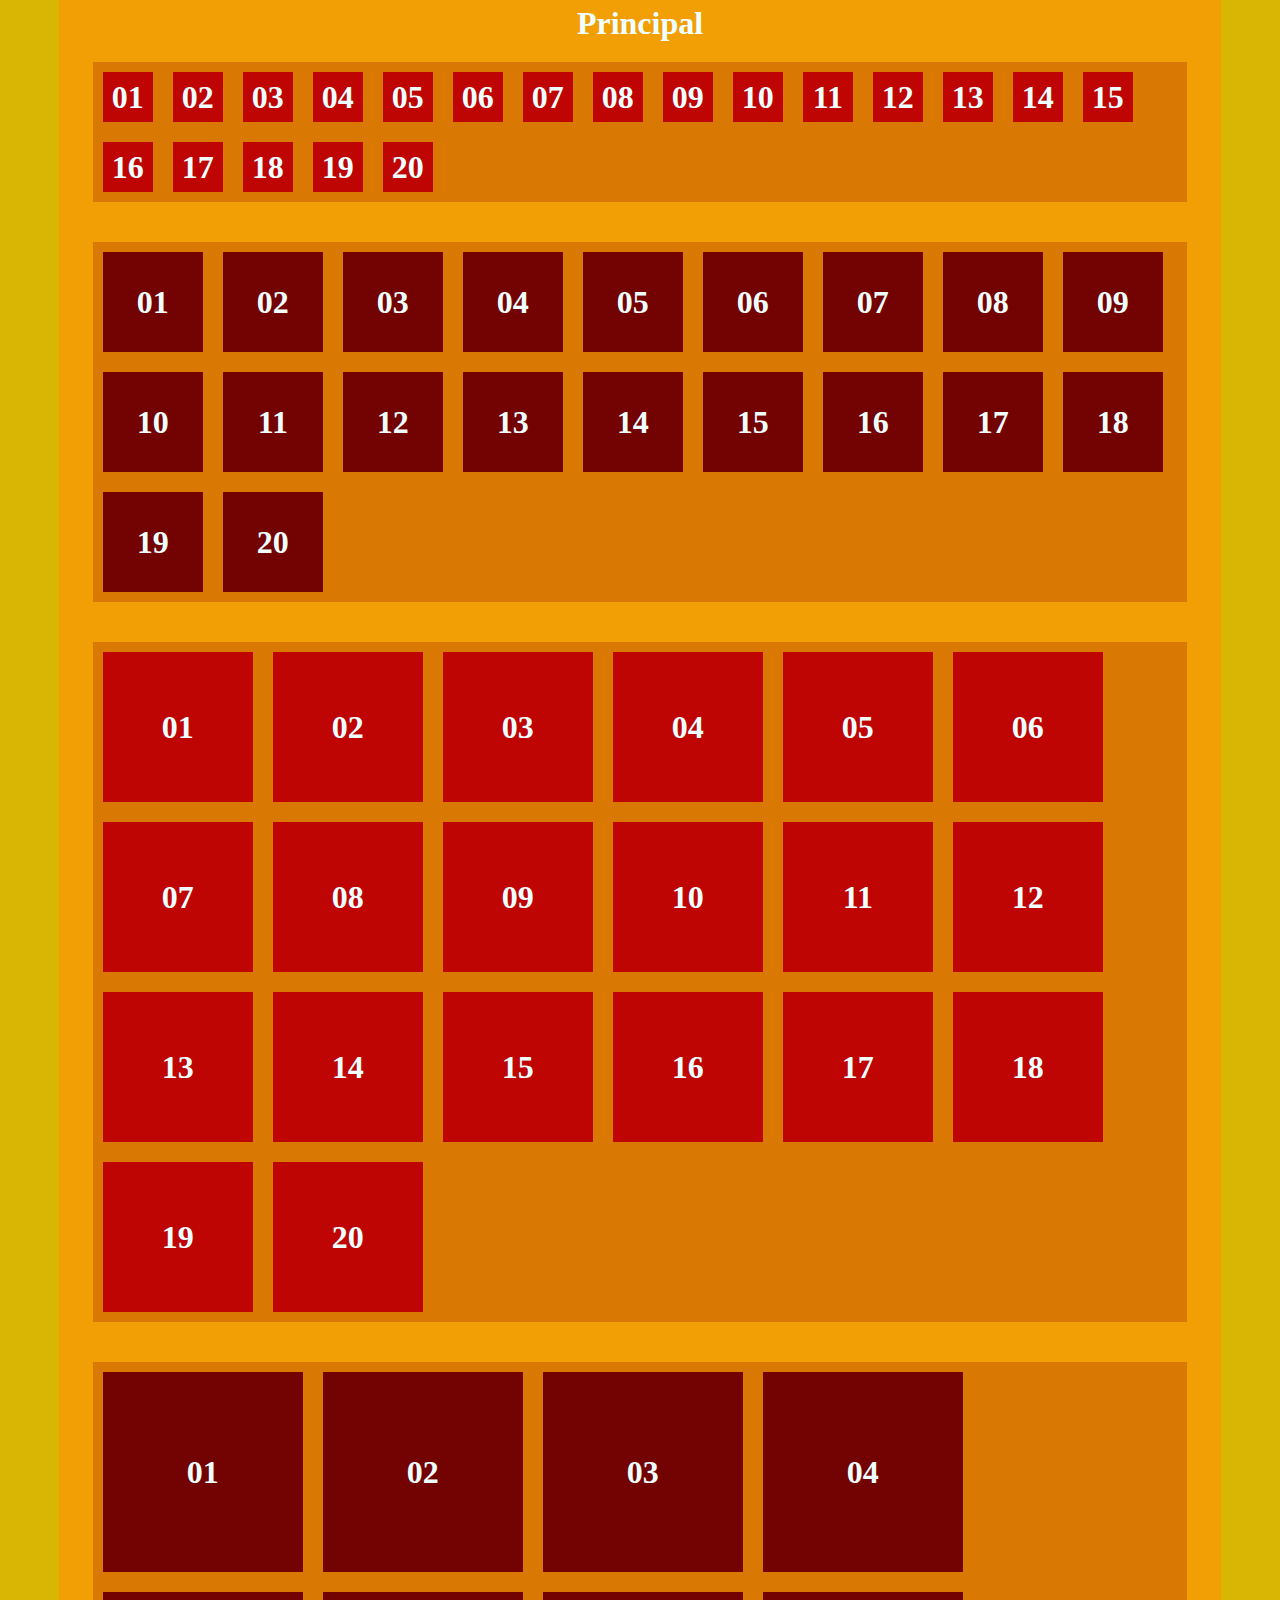
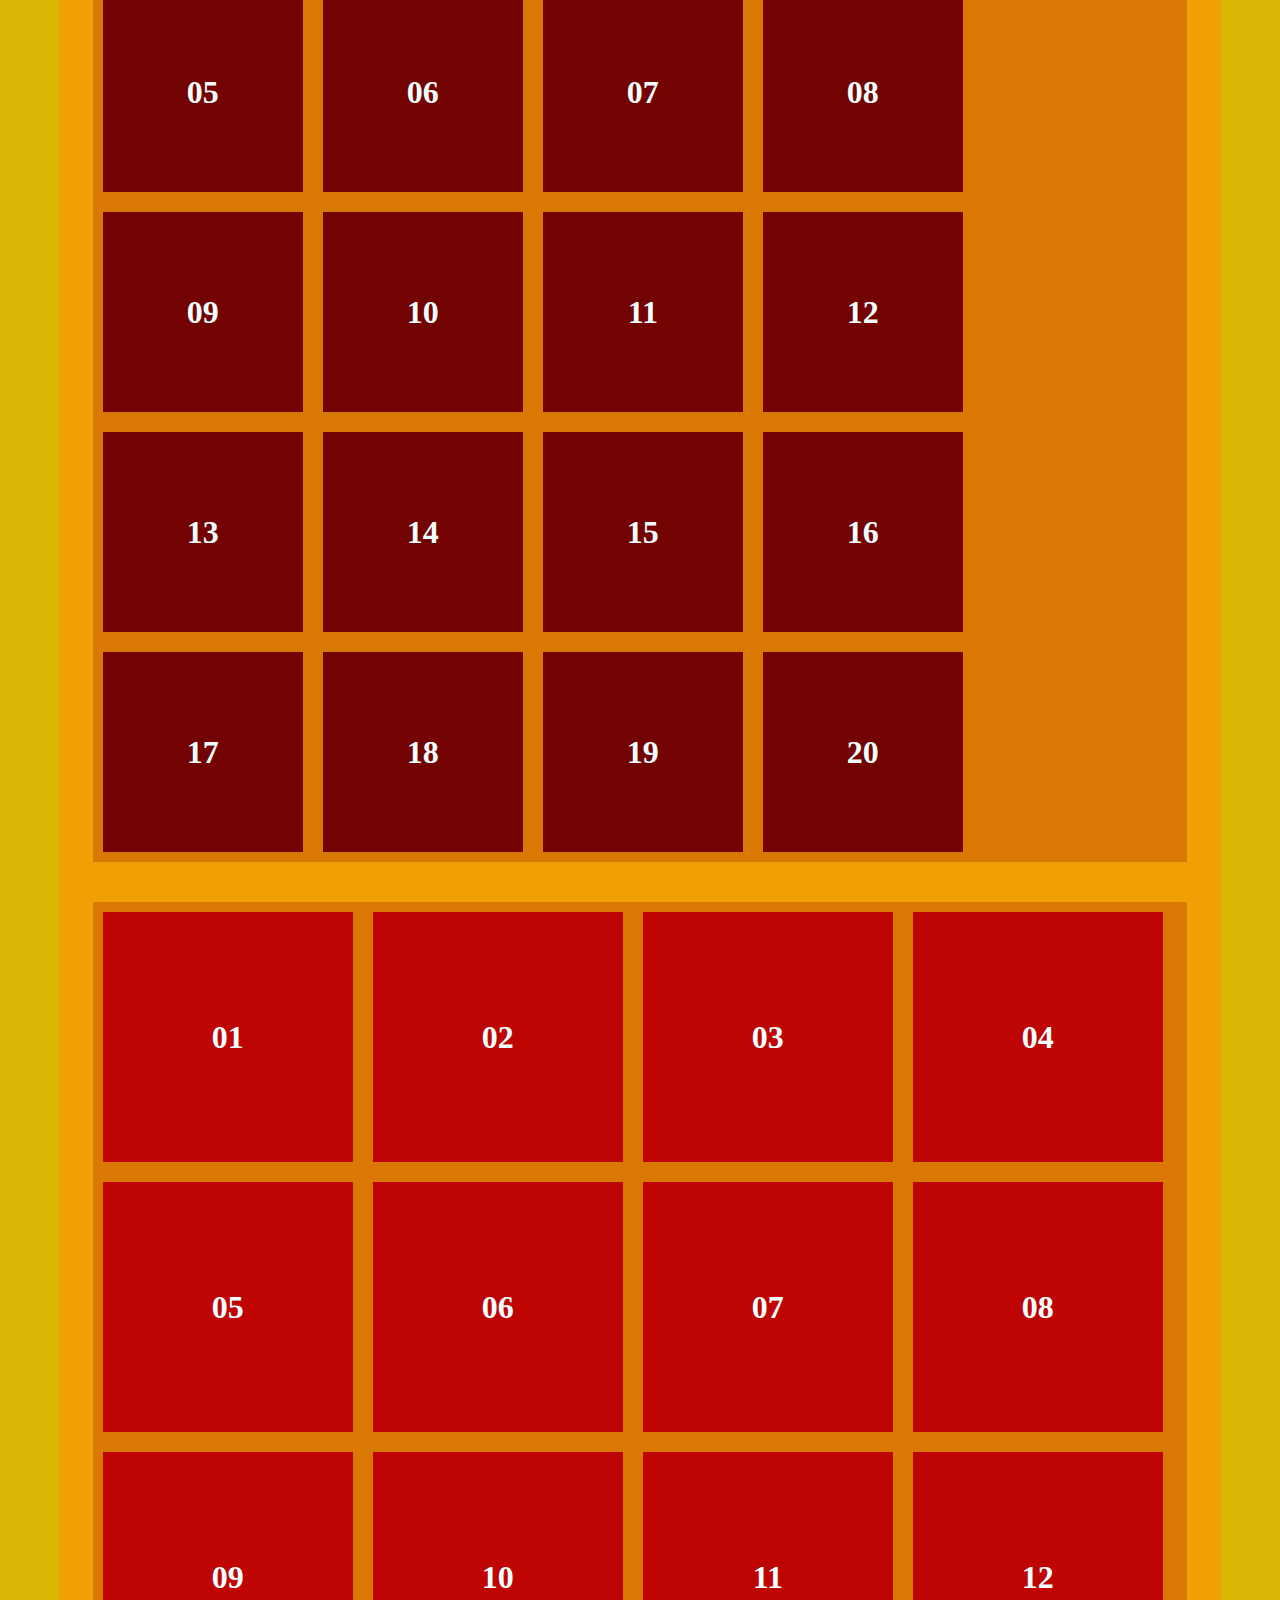
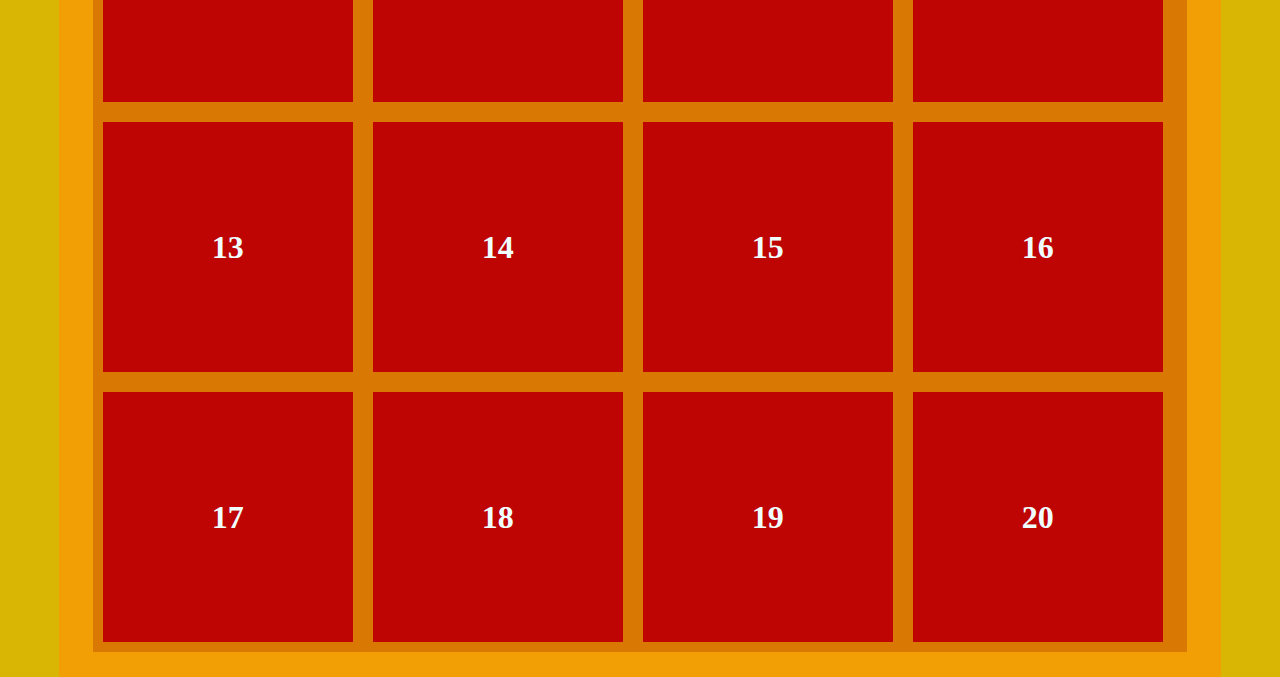
==== index_02.html @ c9fa5b0b "teste" ====
<!DOCTYPE html>
<html lang="pt-br">
<head>
    <meta charset="UTF-8">
    <meta name="viewport" content="width=device-width, initial-scale=1.0">
    <title>Index 02</title>
    <style>
        * {
            padding: 0;
            margin: 0;
            color: azure;
        }
        body {
            text-align: center;
            background-color: #D9B504;
        }
        main {
            background-color: #F29F05;
            width: 90%;
            margin: auto;
            padding: 5px;
            display: flex;
            flex-direction: column;
        }
        section {
            width: 95%;
            margin: 20px auto;
            height: auto; /* OPCIONAL */
            background-color: #D97904;
            display: flex;
            flex-wrap: wrap;
        }
        h1.bloco1 {
            display: flex;
            align-items: center;
            justify-content: center;
            width: 50px;
            height: 50px;
            background-color: #BF0404;
            margin: 10px;
        }
        h1.bloco2 {
            display: flex;
            align-items: center;
            justify-content: center;
            width: 100px;
            height: 100px;
            background-color: #730202;
            margin: 10px;
        }
        h1.bloco3 {
            display: flex;
            align-items: center;
            justify-content: center;
            width: 150px;
            height: 150px;
            background-color: #BF0404;
            margin: 10px;
        }
        h1.bloco4 {
            display: flex;
            align-items: center;
            justify-content: center;
            width: 200px;
            height: 200px;
            background-color: #730202;
            margin: 10px;
        }
        h1.bloco5 {
            display: flex;
            align-items: center;
            justify-content: center;
            width: 250px;
            height: 250px;
            background-color: #BF0404;
            margin: 10px;
        }
    </style>
</head>
<body>
    <main>
        <h1>Principal</h1>
        <section>
            <h1 class="bloco1"><p>01</p></h1>
            <h1 class="bloco1"><p>02</p></h1>
            <h1 class="bloco1"><p>03</p></h1>
            <h1 class="bloco1"><p>04</p></h1>
            <h1 class="bloco1"><p>05</p></h1>
            <h1 class="bloco1"><p>06</p></h1>
            <h1 class="bloco1"><p>07</p></h1>
            <h1 class="bloco1"><p>08</p></h1>
            <h1 class="bloco1"><p>09</p></h1>
            <h1 class="bloco1"><p>10</p></h1>
            <h1 class="bloco1"><p>11</p></h1>
            <h1 class="bloco1"><p>12</p></h1>
            <h1 class="bloco1"><p>13</p></h1>
            <h1 class="bloco1"><p>14</p></h1>
            <h1 class="bloco1"><p>15</p></h1>
            <h1 class="bloco1"><p>16</p></h1>
            <h1 class="bloco1"><p>17</p></h1>
            <h1 class="bloco1"><p>18</p></h1>
            <h1 class="bloco1"><p>19</p></h1>
            <h1 class="bloco1"><p>20</p></h1>
        </section>
        <section>
            <h1 class="bloco2"><p>01</p></h1>
            <h1 class="bloco2"><p>02</p></h1>
            <h1 class="bloco2"><p>03</p></h1>
            <h1 class="bloco2"><p>04</p></h1>
            <h1 class="bloco2"><p>05</p></h1>
            <h1 class="bloco2"><p>06</p></h1>
            <h1 class="bloco2"><p>07</p></h1>
            <h1 class="bloco2"><p>08</p></h1>
            <h1 class="bloco2"><p>09</p></h1>
            <h1 class="bloco2"><p>10</p></h1>
            <h1 class="bloco2"><p>11</p></h1>
            <h1 class="bloco2"><p>12</p></h1>
            <h1 class="bloco2"><p>13</p></h1>
            <h1 class="bloco2"><p>14</p></h1>
            <h1 class="bloco2"><p>15</p></h1>
            <h1 class="bloco2"><p>16</p></h1>
            <h1 class="bloco2"><p>17</p></h1>
            <h1 class="bloco2"><p>18</p></h1>
            <h1 class="bloco2"><p>19</p></h1>
            <h1 class="bloco2"><p>20</p></h1>
        </section>
        <section>
            <h1 class="bloco3"><p>01</p></h1>
            <h1 class="bloco3"><p>02</p></h1>
            <h1 class="bloco3"><p>03</p></h1>
            <h1 class="bloco3"><p>04</p></h1>
            <h1 class="bloco3"><p>05</p></h1>
            <h1 class="bloco3"><p>06</p></h1>
            <h1 class="bloco3"><p>07</p></h1>
            <h1 class="bloco3"><p>08</p></h1>
            <h1 class="bloco3"><p>09</p></h1>
            <h1 class="bloco3"><p>10</p></h1>
            <h1 class="bloco3"><p>11</p></h1>
            <h1 class="bloco3"><p>12</p></h1>
            <h1 class="bloco3"><p>13</p></h1>
            <h1 class="bloco3"><p>14</p></h1>
            <h1 class="bloco3"><p>15</p></h1>
            <h1 class="bloco3"><p>16</p></h1>
            <h1 class="bloco3"><p>17</p></h1>
            <h1 class="bloco3"><p>18</p></h1>
            <h1 class="bloco3"><p>19</p></h1>
            <h1 class="bloco3"><p>20</p></h1>
        </section>
        <section>
            <h1 class="bloco4"><p>01</p></h1>
            <h1 class="bloco4"><p>02</p></h1>
            <h1 class="bloco4"><p>03</p></h1>
            <h1 class="bloco4"><p>04</p></h1>
            <h1 class="bloco4"><p>05</p></h1>
            <h1 class="bloco4"><p>06</p></h1>
            <h1 class="bloco4"><p>07</p></h1>
            <h1 class="bloco4"><p>08</p></h1>
            <h1 class="bloco4"><p>09</p></h1>
            <h1 class="bloco4"><p>10</p></h1>
            <h1 class="bloco4"><p>11</p></h1>
            <h1 class="bloco4"><p>12</p></h1>
            <h1 class="bloco4"><p>13</p></h1>
            <h1 class="bloco4"><p>14</p></h1>
            <h1 class="bloco4"><p>15</p></h1>
            <h1 class="bloco4"><p>16</p></h1>
            <h1 class="bloco4"><p>17</p></h1>
            <h1 class="bloco4"><p>18</p></h1>
            <h1 class="bloco4"><p>19</p></h1>
            <h1 class="bloco4"><p>20</p></h1>
        </section>
        <section>
            <h1 class="bloco5"><p>01</p></h1>
            <h1 class="bloco5"><p>02</p></h1>
            <h1 class="bloco5"><p>03</p></h1>
            <h1 class="bloco5"><p>04</p></h1>
            <h1 class="bloco5"><p>05</p></h1>
            <h1 class="bloco5"><p>06</p></h1>
            <h1 class="bloco5"><p>07</p></h1>
            <h1 class="bloco5"><p>08</p></h1>
            <h1 class="bloco5"><p>09</p></h1>
            <h1 class="bloco5"><p>10</p></h1>
            <h1 class="bloco5"><p>11</p></h1>
            <h1 class="bloco5"><p>12</p></h1>
            <h1 class="bloco5"><p>13</p></h1>
            <h1 class="bloco5"><p>14</p></h1>
            <h1 class="bloco5"><p>15</p></h1>
            <h1 class="bloco5"><p>16</p></h1>
            <h1 class="bloco5"><p>17</p></h1>
            <h1 class="bloco5"><p>18</p></h1>
            <h1 class="bloco5"><p>19</p></h1>
            <h1 class="bloco5"><p>20</p></h1>
        </section>
    </main>
</html>
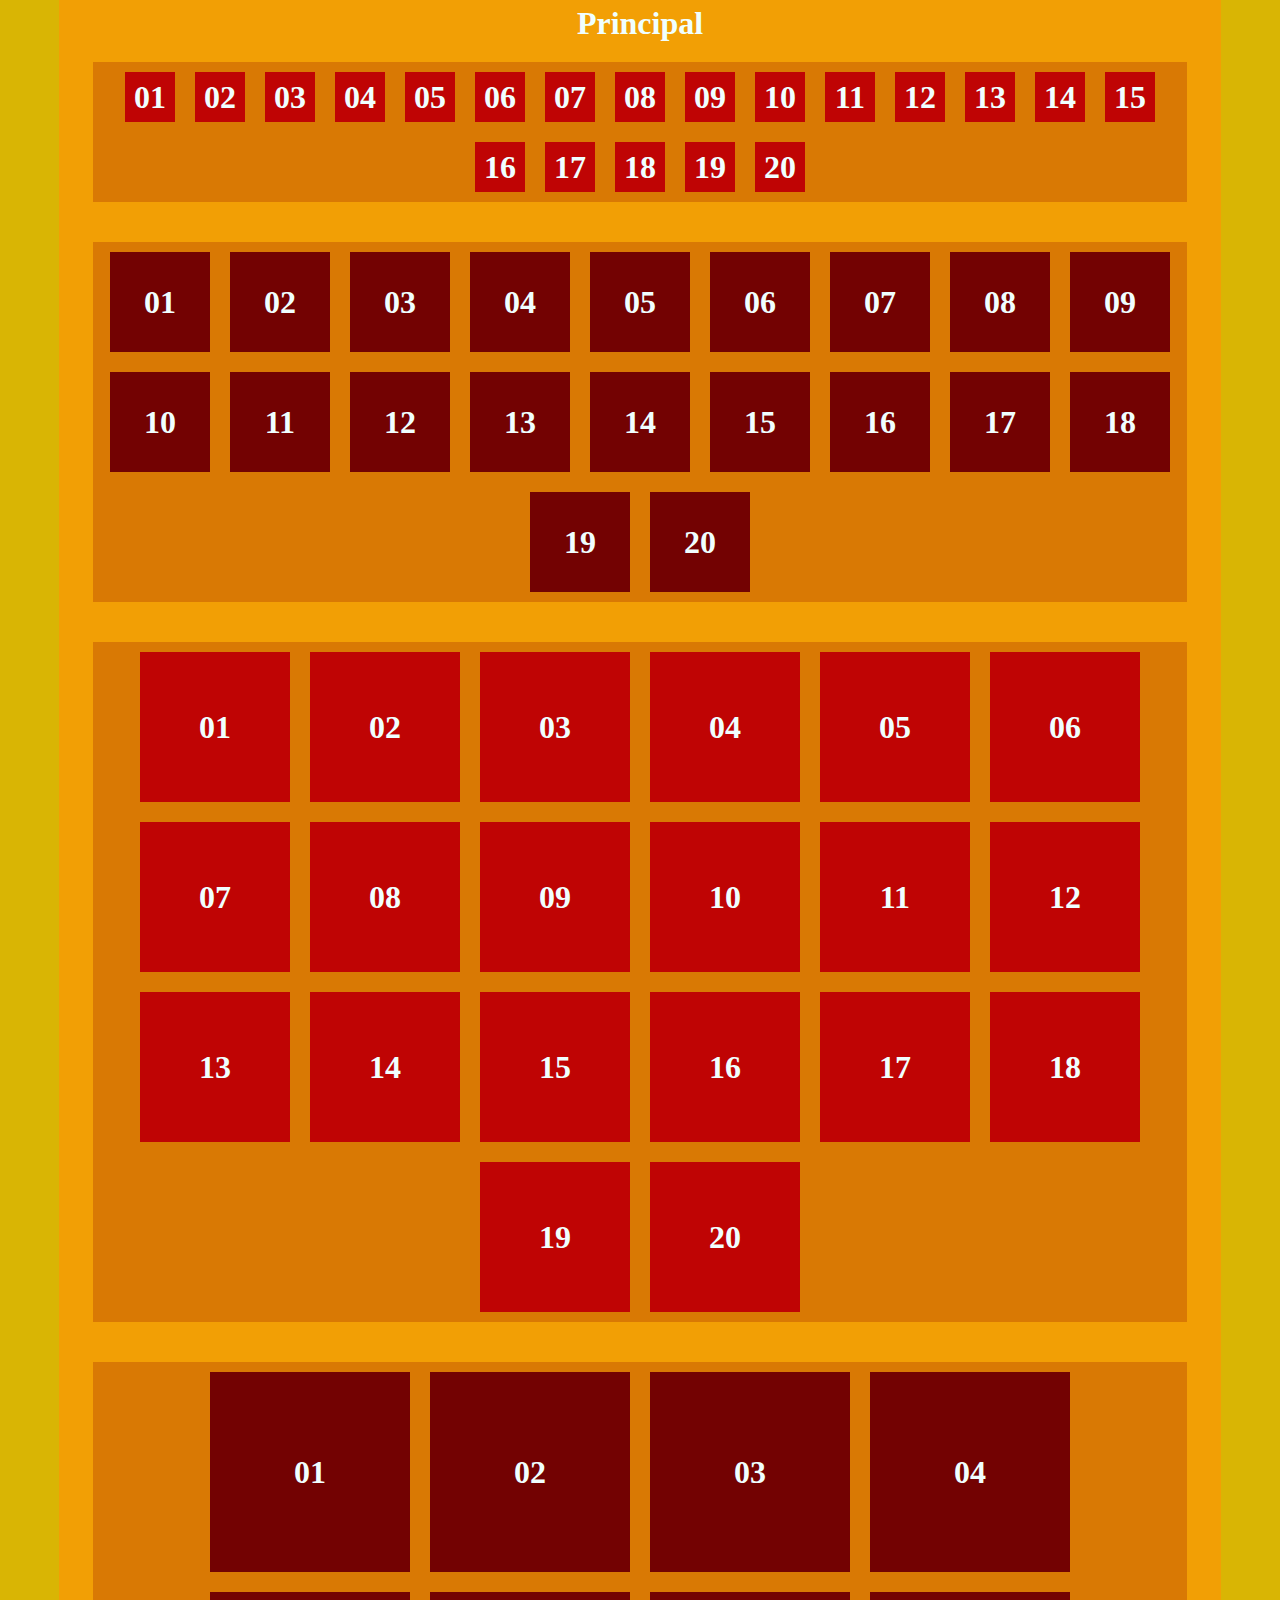
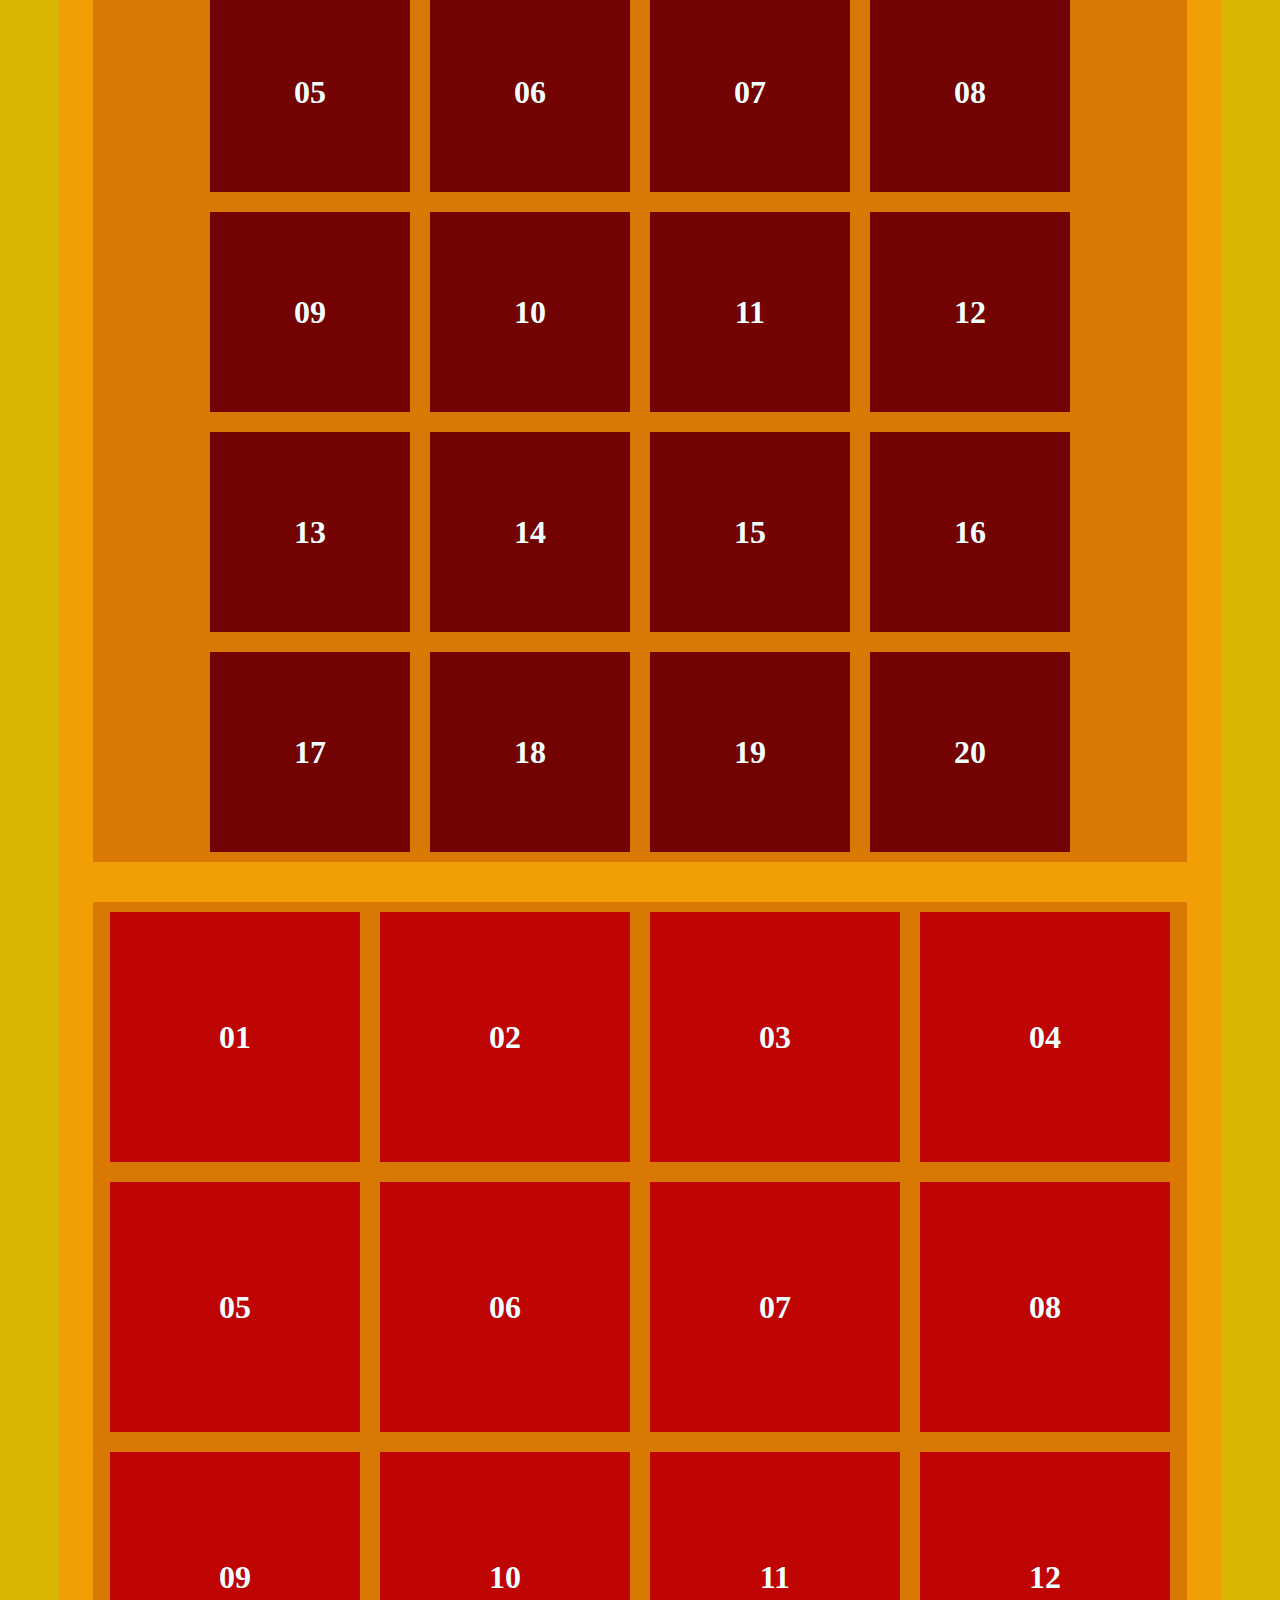
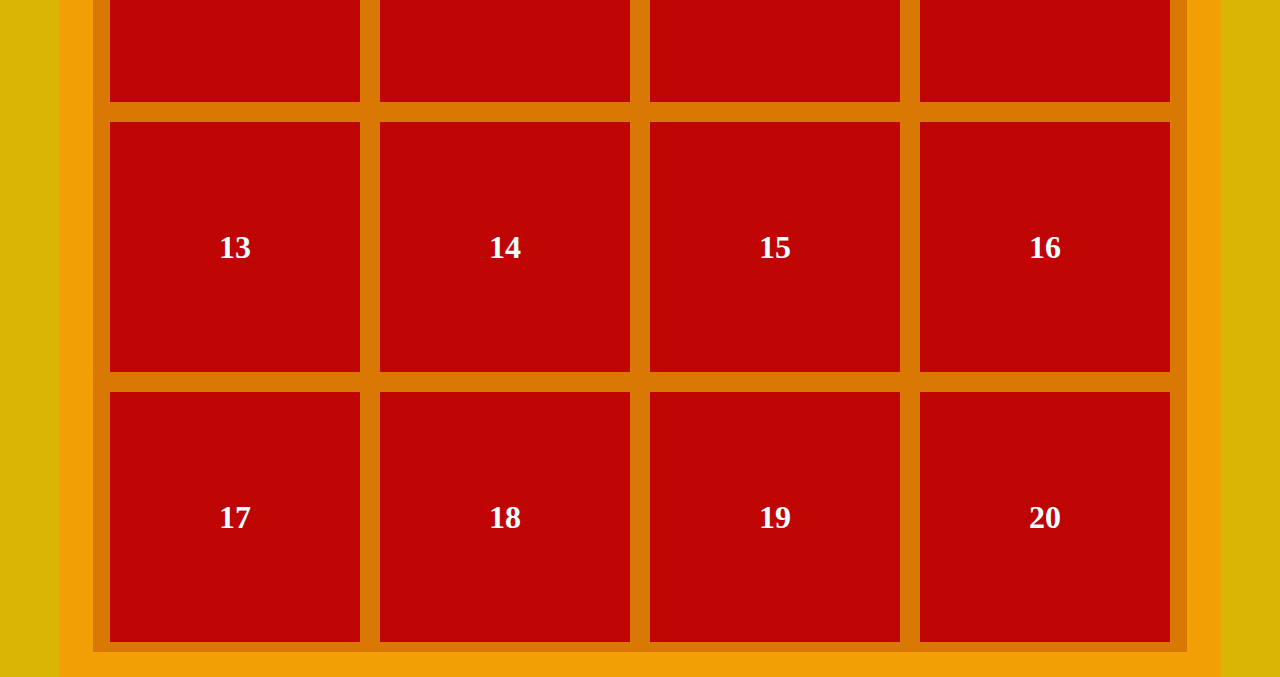
==== commit a39e2f15: "Update index_02.html" ====
--- a/index_02.html
+++ b/index_02.html
@@ -29,6 +29,7 @@
             background-color: #D97904;
             display: flex;
             flex-wrap: wrap;
+            justify-content: center;
         }
         h1.bloco1 {
             display: flex;
